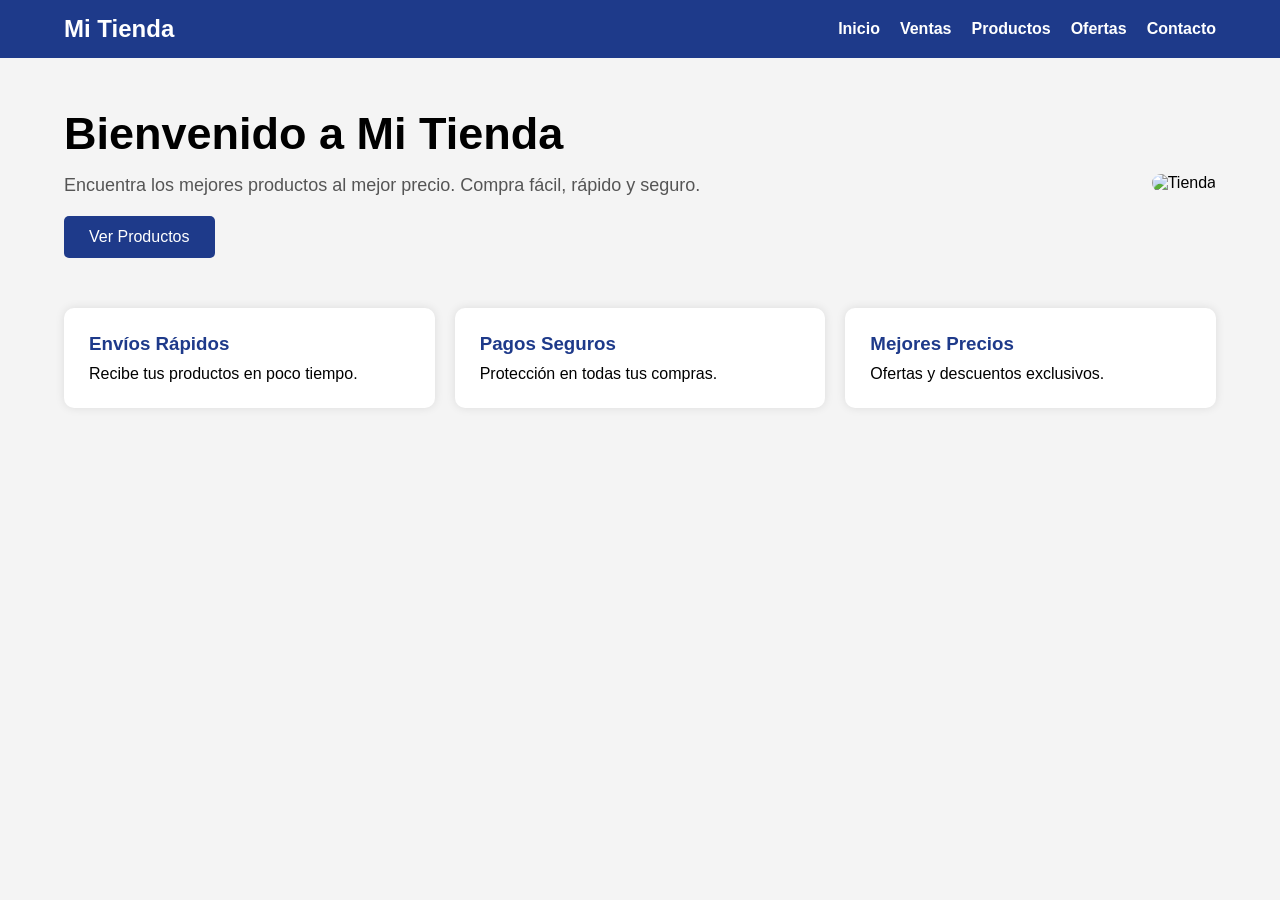
==== index.html @ 9c3e6290 "actualiacion tienda" ====
<!DOCTYPE html>
<html lang="es">
<head>
    <meta charset="UTF-8">
    <meta name="viewport" content="width=device-width, initial-scale=1.0">
    <title>Tienda</title>
    <link rel="stylesheet" href="styles.css">
</head>
<body>

    <header>
        <nav>
            <div class="logo">Mi Tienda</div>

            <ul>
                <li><a href="#">Inicio</a></li>
                <li><a href="#">Ventas</a></li>
                <li><a href="#">Productos</a></li>
                <li><a href="#">Ofertas</a></li>
                <li><a href="#">Contacto</a></li>
            </ul>
        </nav>
    </header>

    <section class="inicio">
        <div class="contenido">
            <h1>Bienvenido a Mi Tienda</h1>
            <p>
                Encuentra los mejores productos al mejor precio.
                Compra fácil, rápido y seguro.
            </p>

            <a href="#" class="boton">Ver Productos</a>
        </div>

        <div class="imagen">
            <img src="https://via.placeholder.com/500x300" alt="Tienda">
        </div>
    </section>

    <section class="caracteristicas">
        <div class="card">
            <h3>Envíos Rápidos</h3>
            <p>Recibe tus productos en poco tiempo.</p>
        </div>

        <div class="card">
            <h3>Pagos Seguros</h3>
            <p>Protección en todas tus compras.</p>
        </div>

        <div class="card">
            <h3>Mejores Precios</h3>
            <p>Ofertas y descuentos exclusivos.</p>
        </div>
    </section>

</body>
</html>
---- styles.css ----
*{
    margin:0;
    padding:0;
    box-sizing:border-box;
    font-family:Arial, sans-serif;
}

body{
    background:#f4f4f4;
}

/* MENU */

header{
    background:#1e3a8a;
    padding:15px 0;
}

nav{
    width:90%;
    max-width:1200px;
    margin:auto;
    display:flex;
    justify-content:space-between;
    align-items:center;
}

.logo{
    color:white;
    font-size:24px;
    font-weight:bold;
}

nav ul{
    list-style:none;
    display:flex;
}

nav ul li{
    margin-left:20px;
}

nav ul li a{
    color:white;
    text-decoration:none;
    font-weight:bold;
    transition:0.3s;
}

nav ul li a:hover{
    color:#facc15;
}

/* INICIO */

.inicio{
    width:90%;
    max-width:1200px;
    margin:50px auto;
    display:flex;
    justify-content:space-between;
    align-items:center;
    gap:40px;
}

.contenido h1{
    font-size:45px;
    margin-bottom:15px;
}

.contenido p{
    font-size:18px;
    margin-bottom:20px;
    color:#555;
}

.boton{
    display:inline-block;
    background:#1e3a8a;
    color:white;
    padding:12px 25px;
    text-decoration:none;
    border-radius:5px;
}

.boton:hover{
    background:#152c6e;
}

.imagen img{
    width:100%;
    max-width:500px;
    border-radius:10px;
}

/* TARJETAS */

.caracteristicas{
    width:90%;
    max-width:1200px;
    margin:40px auto;
    display:flex;
    gap:20px;
}

.card{
    flex:1;
    background:white;
    padding:25px;
    border-radius:10px;
    box-shadow:0 0 10px rgba(0,0,0,0.1);
}

.card h3{
    color:#1e3a8a;
    margin-bottom:10px;
}

@media(max-width:768px){

    .inicio{
        flex-direction:column;
        text-align:center;
    }

    .caracteristicas{
        flex-direction:column;
    }

    nav{
        flex-direction:column;
        gap:15px;
    }

    nav ul{
        flex-wrap:wrap;
        justify-content:center;
    }
}
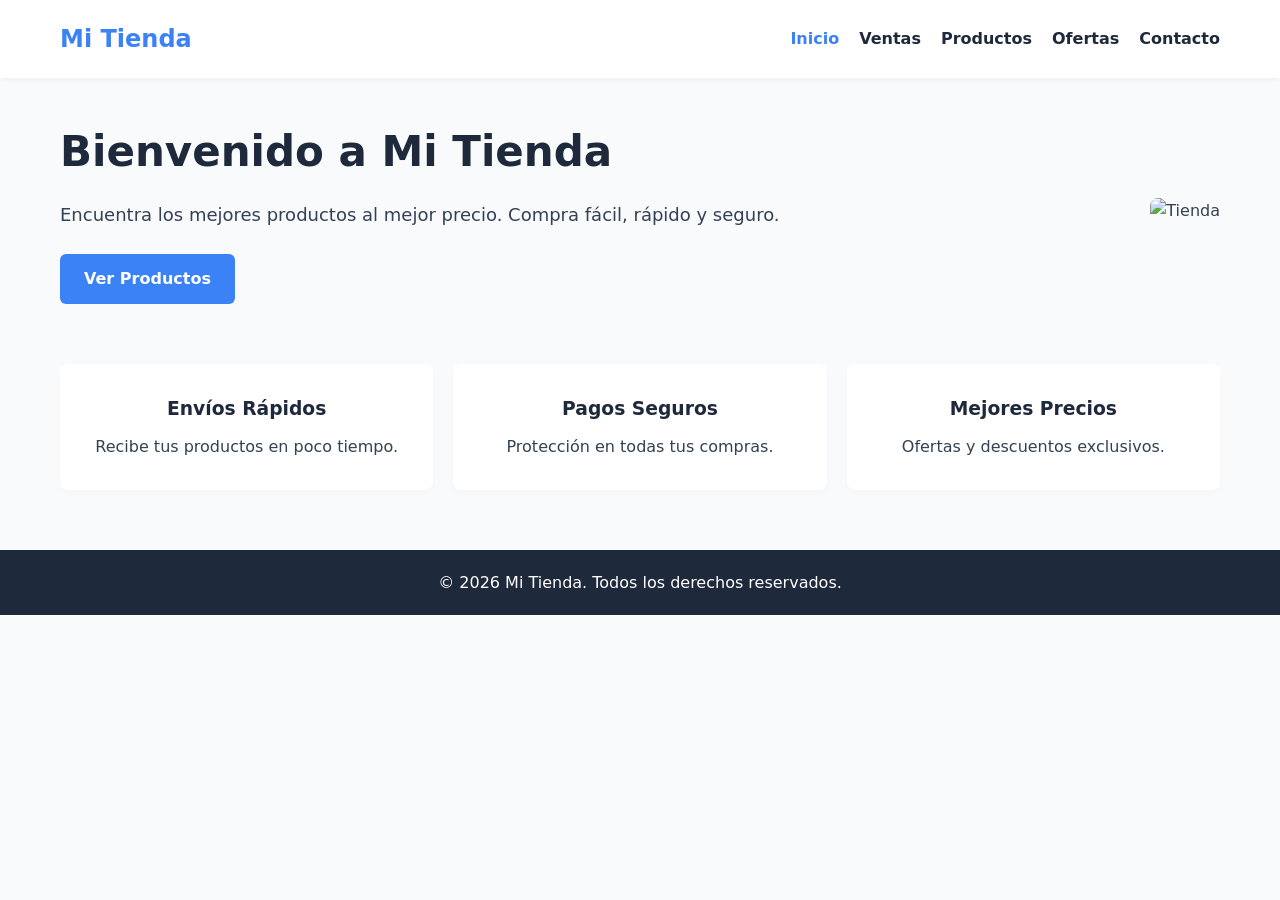
==== commit ed7126f4: "estructura corregida y mejorada" ====
--- a/index.html
+++ b/index.html
@@ -3,7 +3,8 @@
 <head>
     <meta charset="UTF-8">
     <meta name="viewport" content="width=device-width, initial-scale=1.0">
-    <title>Tienda</title>
+    <title>Tienda - Inicio</title>
+    <!-- Ruta actualizada a la carpeta css -->
     <link rel="stylesheet" href="styles.css">
 </head>
 <body>
@@ -11,49 +12,56 @@
     <header>
         <nav>
             <div class="logo">Mi Tienda</div>
-
             <ul>
-                <li><a href="#">Inicio</a></li>
+                <!-- Enlaces corregidos y activos -->
+                <li><a href="index.html" class="active">Inicio</a></li>
                 <li><a href="#">Ventas</a></li>
-                <li><a href="#">Productos</a></li>
+                <li><a href="productos.html">Productos</a></li>
                 <li><a href="#">Ofertas</a></li>
                 <li><a href="#">Contacto</a></li>
             </ul>
         </nav>
     </header>
 
-    <section class="inicio">
-        <div class="contenido">
-            <h1>Bienvenido a Mi Tienda</h1>
-            <p>
-                Encuentra los mejores productos al mejor precio.
-                Compra fácil, rápido y seguro.
-            </p>
+    <!-- Todo el contenido va dentro de MAIN como pide la rúbrica -->
+    <main>
+        <section class="inicio">
+            <div class="contenido">
+                <h1>Bienvenido a Mi Tienda</h1>
+                <p>
+                    Encuentra los mejores productos al mejor precio.
+                    Compra fácil, rápido y seguro.
+                </p>
+                <a href="productos.html" class="boton">Ver Productos</a>
+            </div>
 
-            <a href="#" class="boton">Ver Productos</a>
-        </div>
+            <div class="imagen">
+                <img src="https://via.placeholder.com/500x300" alt="Tienda">
+            </div>
+        </section>
 
-        <div class="imagen">
-            <img src="https://via.placeholder.com/500x300" alt="Tienda">
-        </div>
-    </section>
+        <section class="caracteristicas">
+            <div class="card">
+                <h3>Envíos Rápidos</h3>
+                <p>Recibe tus productos en poco tiempo.</p>
+            </div>
 
-    <section class="caracteristicas">
-        <div class="card">
-            <h3>Envíos Rápidos</h3>
-            <p>Recibe tus productos en poco tiempo.</p>
-        </div>
+            <div class="card">
+                <h3>Pagos Seguros</h3>
+                <p>Protección en todas tus compras.</p>
+            </div>
 
-        <div class="card">
-            <h3>Pagos Seguros</h3>
-            <p>Protección en todas tus compras.</p>
-        </div>
+            <div class="card">
+                <h3>Mejores Precios</h3>
+                <p>Ofertas y descuentos exclusivos.</p>
+            </div>
+        </section>
+    </main>
 
-        <div class="card">
-            <h3>Mejores Precios</h3>
-            <p>Ofertas y descuentos exclusivos.</p>
-        </div>
-    </section>
+    <!-- Footer obligatorio añadido -->
+    <footer class="main-footer">
+        <p>&copy; 2026 Mi Tienda. Todos los derechos reservados.</p>
+    </footer>
 
 </body>
 </html>
--- a/styles.css
+++ b/styles.css
@@ -1,139 +1,211 @@
-*{
-    margin:0;
-    padding:0;
-    box-sizing:border-box;
-    font-family:Arial, sans-serif;
-}
-
-body{
-    background:#f4f4f4;
-}
-
-/* MENU */
-
-header{
-    background:#1e3a8a;
-    padding:15px 0;
-}
-
-nav{
-    width:90%;
-    max-width:1200px;
-    margin:auto;
-    display:flex;
-    justify-content:space-between;
-    align-items:center;
-}
-
-.logo{
-    color:white;
-    font-size:24px;
-    font-weight:bold;
-}
-
-nav ul{
-    list-style:none;
-    display:flex;
-}
-
-nav ul li{
-    margin-left:20px;
-}
-
-nav ul li a{
-    color:white;
-    text-decoration:none;
-    font-weight:bold;
-    transition:0.3s;
-}
-
-nav ul li a:hover{
-    color:#facc15;
-}
-
-/* INICIO */
-
-.inicio{
-    width:90%;
-    max-width:1200px;
-    margin:50px auto;
-    display:flex;
-    justify-content:space-between;
-    align-items:center;
-    gap:40px;
-}
-
-.contenido h1{
-    font-size:45px;
-    margin-bottom:15px;
-}
-
-.contenido p{
-    font-size:18px;
-    margin-bottom:20px;
-    color:#555;
-}
-
-.boton{
-    display:inline-block;
-    background:#1e3a8a;
-    color:white;
-    padding:12px 25px;
-    text-decoration:none;
-    border-radius:5px;
-}
-
-.boton:hover{
-    background:#152c6e;
-}
-
-.imagen img{
-    width:100%;
-    max-width:500px;
-    border-radius:10px;
-}
-
-/* TARJETAS */
-
-.caracteristicas{
-    width:90%;
-    max-width:1200px;
-    margin:40px auto;
-    display:flex;
-    gap:20px;
-}
-
-.card{
-    flex:1;
-    background:white;
-    padding:25px;
-    border-radius:10px;
-    box-shadow:0 0 10px rgba(0,0,0,0.1);
-}
-
-.card h3{
-    color:#1e3a8a;
-    margin-bottom:10px;
-}
-
-@media(max-width:768px){
-
-    .inicio{
-        flex-direction:column;
-        text-align:center;
-    }
-
-    .caracteristicas{
-        flex-direction:column;
-    }
-
-    nav{
-        flex-direction:column;
-        gap:15px;
-    }
-
-    nav ul{
-        flex-wrap:wrap;
-        justify-content:center;
-    }
+/* --- VARIABLES (Requisito Excelente) --- */
+:root {
+    --color-primario: #3b82f6;
+    --color-oscuro: #1e293b;
+    --color-texto: #334155;
+    --color-fondo: #f8fafc;
+    --blanco: #ffffff;
+    --fuente: 'Segoe UI', system-ui, sans-serif;
+    --padding-estandar: 20px;
+}
+
+/* --- RESETEO --- */
+* {
+    margin: 0;
+    padding: 0;
+    box-sizing: border-box;
+}
+
+body {
+    font-family: var(--fuente);
+    background-color: var(--color-fondo);
+    color: var(--color-texto);
+    line-height: 1.6;
+}
+
+/* --- HEADER Y NAV --- */
+header {
+    background-color: var(--blanco);
+    box-shadow: 0 2px 4px rgba(0,0,0,0.05);
+    position: sticky;
+    top: 0;
+    z-index: 100;
+}
+
+nav {
+    display: flex;
+    justify-content: space-between;
+    align-items: center;
+    max-width: 1200px;
+    margin: 0 auto;
+    padding: var(--padding-estandar);
+}
+
+.logo {
+    font-size: 24px;
+    font-weight: bold;
+    color: var(--color-primario);
+}
+
+nav ul {
+    display: flex;
+    list-style: none;
+    gap: 20px;
+}
+
+nav a {
+    text-decoration: none;
+    color: var(--color-oscuro);
+    font-weight: 600;
+    transition: color 0.3s;
+}
+
+nav a:hover, nav a.active {
+    color: var(--color-primario);
+}
+
+/* --- SECCIÓN INICIO --- */
+.inicio {
+    display: flex;
+    align-items: center;
+    justify-content: space-between;
+    max-width: 1200px;
+    margin: 40px auto;
+    padding: 0 var(--padding-estandar);
+    gap: 40px;
+}
+
+.contenido h1 {
+    font-size: 42px;
+    color: var(--color-oscuro);
+    margin-bottom: 15px;
+}
+
+.contenido p {
+    font-size: 18px;
+    margin-bottom: 25px;
+}
+
+.boton {
+    display: inline-block;
+    background-color: var(--color-primario);
+    color: var(--blanco);
+    padding: 12px 24px;
+    text-decoration: none;
+    border-radius: 6px;
+    font-weight: bold;
+    transition: background 0.3s;
+}
+
+.boton:hover {
+    background-color: #2563eb;
+}
+
+.imagen img {
+    max-width: 100%;
+    height: auto;
+    border-radius: 8px;
+}
+
+/* --- CARACTERÍSTICAS --- */
+.caracteristicas {
+    display: flex;
+    gap: 20px;
+    max-width: 1200px;
+    margin: 60px auto;
+    padding: 0 var(--padding-estandar);
+}
+
+.card {
+    background-color: var(--blanco);
+    padding: 30px var(--padding-estandar);
+    border-radius: 8px;
+    text-align: center;
+    flex: 1;
+    box-shadow: 0 4px 6px rgba(0,0,0,0.02);
+}
+
+.card h3 {
+    color: var(--color-oscuro);
+    margin-bottom: 10px;
+}
+
+/* --- SECCIÓN SEGUNDA PÁGINA: PRODUCTOS --- */
+.productos-container {
+    max-width: 1200px;
+    margin: 40px auto;
+    padding: 0 var(--padding-estandar);
+    text-align: center;
+}
+
+.productos-container h2 {
+    font-size: 32px;
+    color: var(--color-oscuro);
+}
+
+.subtitle {
+    margin-bottom: 40px;
+    color: #64748b;
+}
+
+.productos-grid {
+    display: grid;
+    grid-template-columns: repeat(auto-fit, minmax(280px, 1fr));
+    gap: 30px;
+}
+
+.producto-card {
+    background-color: var(--blanco);
+    padding: var(--padding-estandar);
+    border-radius: 8px;
+    box-shadow: 0 4px 6px rgba(0,0,0,0.04);
+}
+
+.img-placeholder {
+    background-color: #e2e8f0;
+    height: 180px;
+    display: flex;
+    align-items: center;
+    justify-content: center;
+    color: #94a3b8;
+    font-weight: bold;
+    border-radius: 6px;
+    margin-bottom: 15px;
+}
+
+.producto-card h3 {
+    margin-bottom: 8px;
+    font-size: 18px;
+}
+
+.precio {
+    color: var(--color-primario);
+    font-weight: bold;
+    font-size: 20px;
+    margin-bottom: 15px;
+}
+
+.btn-comprar {
+    width: 100%;
+    background-color: var(--color-oscuro);
+    color: var(--blanco);
+    border: none;
+    padding: 10px;
+    border-radius: 6px;
+    cursor: pointer;
+    font-weight: bold;
+    transition: background 0.3s;
+}
+
+.btn-comprar:hover {
+    background-color: var(--color-primario);
+}
+
+/* --- FOOTER --- */
+.main-footer {
+    background-color: var(--color-oscuro);
+    color: var(--blanco);
+    text-align: center;
+    padding: 20px;
+    margin-top: 60px;
 }
